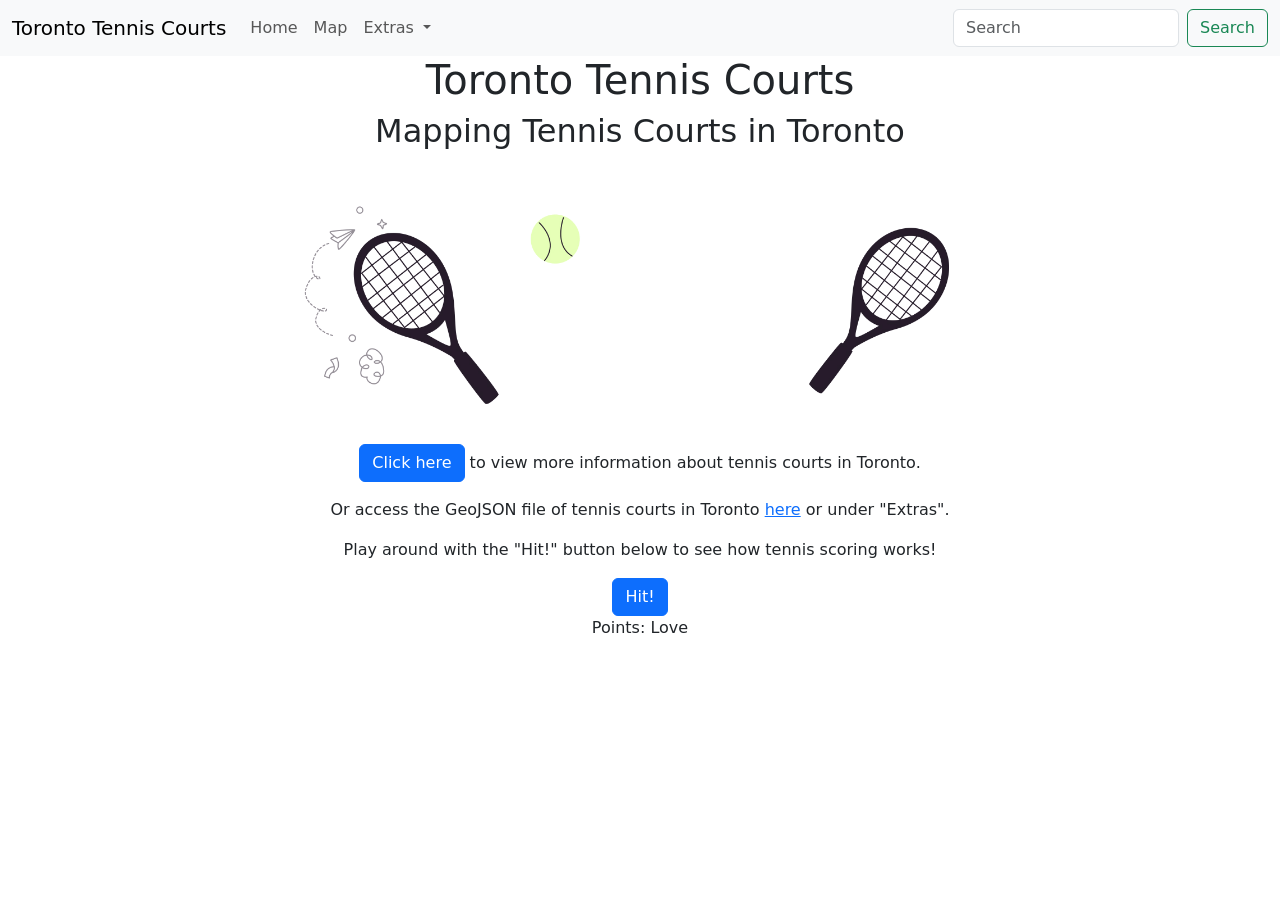
==== index.html @ e9c1bc0e "Initialize Lab-2" ====
<!DOCTYPE html>
<html lang="en">

<head>
    <meta charset="UTF-8">
    <meta name="viewport" content="width=device-width, initial-scale=1.0">
    <title>Toronto Tennis Courts</title>
    <!-- Bootstrap stylesheet link -->
    <link href="https://cdn.jsdelivr.net/npm/bootstrap@5.3.8/dist/css/bootstrap.min.css" rel="stylesheet"
        integrity="sha384-sRIl4kxILFvY47J16cr9ZwB07vP4J8+LH7qKQnuqkuIAvNWLzeN8tE5YBujZqJLB" crossorigin="anonymous">
</head>

<body>
    <!-- Navigation bar using Bootstrap -->
    <nav class="navbar navbar-expand-lg bg-body-tertiary">
        <div class="container-fluid">
            <a class="navbar-brand" href="index.html">Toronto Tennis Courts</a>
            <!-- Set navbar toggler for small screens -->
            <button class="navbar-toggler" type="button" data-bs-toggle="collapse"
                data-bs-target="#navbarSupportedContent" aria-controls="navbarSupportedContent" aria-expanded="false"
                aria-label="Toggle navigation">
                <span class="navbar-toggler-icon"></span>
            </button>
            <div class="collapse navbar-collapse" id="navbarSupportedContent">
                <ul class="navbar-nav me-auto mb-2 mb-lg-0">
                    <!-- Links in nav bar -->
                    <li class="nav-item">
                        <a class="nav-link" aria-current="page" href="index.html">Home</a>
                    </li>
                    <li class="nav-item">
                        <a class="nav-link" href="map.html">Map</a>
                    </li>
                    <!-- Dropdown menu for additional options -->
                    <li class="nav-item dropdown">
                        <a class="nav-link dropdown-toggle" href="#" role="button" data-bs-toggle="dropdown"
                            aria-expanded="false">
                            Extras
                        </a>
                        <ul class="dropdown-menu">
                            <!-- Link to internal geojson file stored in Data folder and view raw data in new window -->
                            <li><a class="dropdown-item" href="data/Tennis Courts Facilities - 4326.geojson"
                                    target="_blank">GeoJSON</a></li>
                            <li>
                                <hr class="dropdown-divider">
                            </li>
                            <!-- Link to report.html page and view same window -->
                            <li><a class="dropdown-item" href="report.html">Report</a></li>
                        </ul>
                    </li>
                </ul>
                <!-- Search form with button -->
                <form class="d-flex" role="search">
                    <input class="form-control me-2" type="search" placeholder="Search" aria-label="Search">
                    <button class="btn btn-outline-success" type="submit">Search</button>
                </form>
            </div>
        </div>
    </nav>

    <!-- Container for main content centered -->
    <nav class="container text-center">
        <div class="row">
            <h1>Toronto Tennis Courts</h1>
            <h2>Mapping Tennis Courts in Toronto</h2>
        </div>

        <!-- Image section - Display gif stored in Data folder in row and 
            Use Bootstrap grid system to set image to a width of eight columns on medium screen and larger
            Use mx-auto to centre and img-fluid to adjust sizing-->
        <div class="row">
            <div class="col-md-8 mx-auto">
                <img src="data/tennis.gif" alt="Tennis rackets passing a tennis ball" class="img-fluid">
            </div>
        </div>

        <div class="row">
            <!-- Link to external webpage and view in new window -->
            <p>
                <a class="btn btn-primary" target=”_blank”
                    href="https://www.toronto.ca/explore-enjoy/parks-recreation/places-spaces/parks-and-recreation-facilities/tennis-court-listings/">Click
                    here</a>
                to view more information about tennis courts in Toronto.
            </p>
            <!-- Link to internal geojson file stored in Data folder and view raw data in new window -->
            <p>
                Or access the GeoJSON file of tennis courts in Toronto <a
                    href="data/Tennis Courts Facilities - 4326.geojson" target="_blank">here</a> or under "Extras".
            </p>
            <p>
                Play around with the "Hit!" button below to see how tennis scoring works!
            </p>
        </div>

        <!-- Hit! button section -->
        <div class="row">
            <div class="col">
                <button type="button" class="btn btn-primary" id="btn-point">Hit!</button>
            </div>
        </div>

        <div class="row">
            <p>Points:
                <!-- Display count for points -->
                <span id="point-count">Love</span>
            </p>
        </div>

    </nav>


    <!-- Javascript script file -->
    <script src="button.js"></script>
    <!-- Bootstrap JavaScript -->
    <script src="https://cdn.jsdelivr.net/npm/bootstrap@5.3.8/dist/js/bootstrap.bundle.min.js"
        integrity="sha384-FKyoEForCGlyvwx9Hj09JcYn3nv7wiPVlz7YYwJrWVcXK/BmnVDxM+D2scQbITxI"
        crossorigin="anonymous"></script>
</body>

</html>
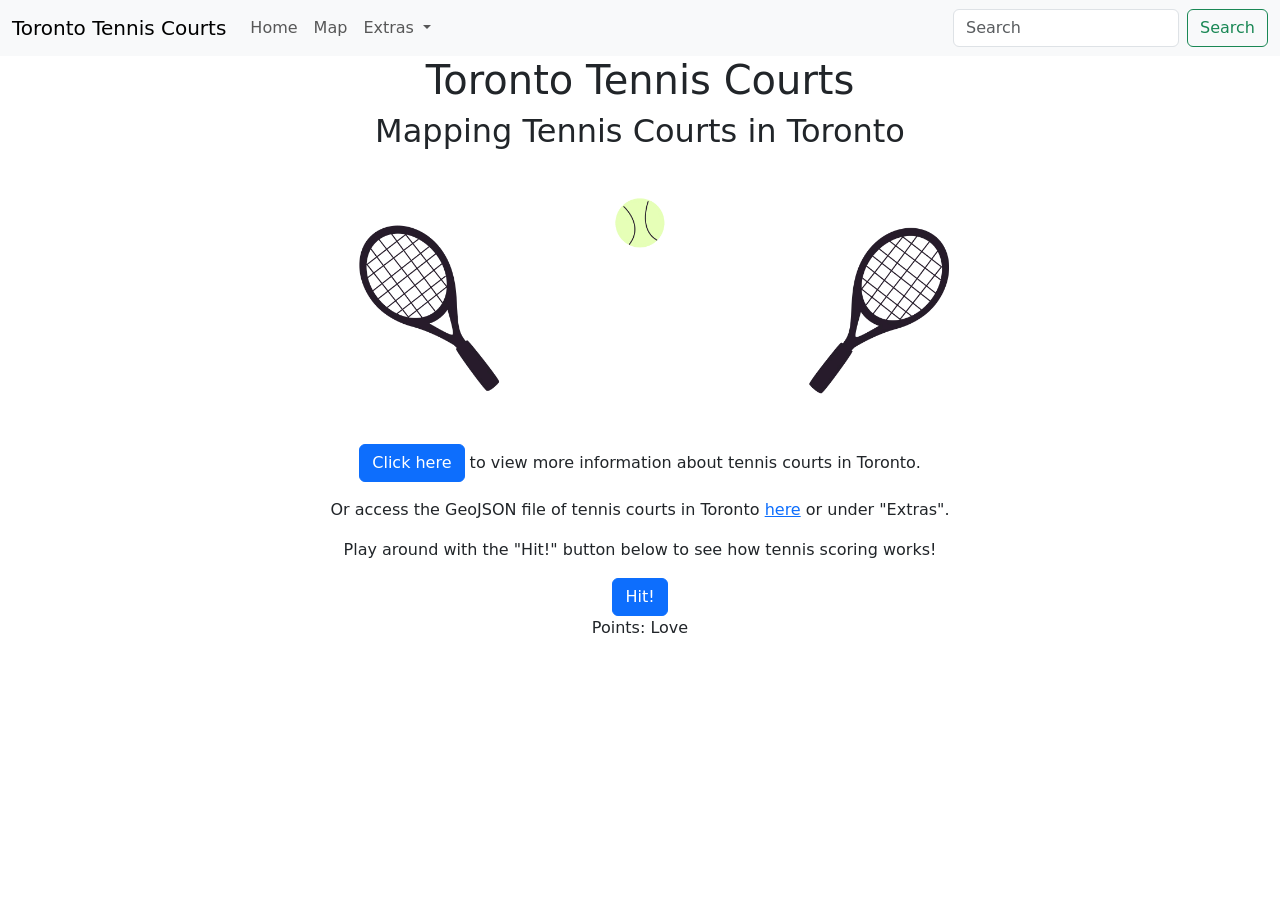
==== commit 37a2893c: "typo" ====
--- a/index.html
+++ b/index.html
@@ -38,7 +38,7 @@
                         </a>
                         <ul class="dropdown-menu">
                             <!-- Link to internal geojson file stored in Data folder and view raw data in new window -->
-                            <li><a class="dropdown-item" href="data/Tennis Courts Facilities - 4326.geojson"
+                            <li><a class="dropdown-item" href="data/tennis_courts_facilities.geojson"
                                     target="_blank">GeoJSON</a></li>
                             <li>
                                 <hr class="dropdown-divider">
@@ -84,7 +84,7 @@
             <!-- Link to internal geojson file stored in Data folder and view raw data in new window -->
             <p>
                 Or access the GeoJSON file of tennis courts in Toronto <a
-                    href="data/Tennis Courts Facilities - 4326.geojson" target="_blank">here</a> or under "Extras".
+                    href="data/tennis_courts_facilities.geojson" target="_blank">here</a> or under "Extras".
             </p>
             <p>
                 Play around with the "Hit!" button below to see how tennis scoring works!
